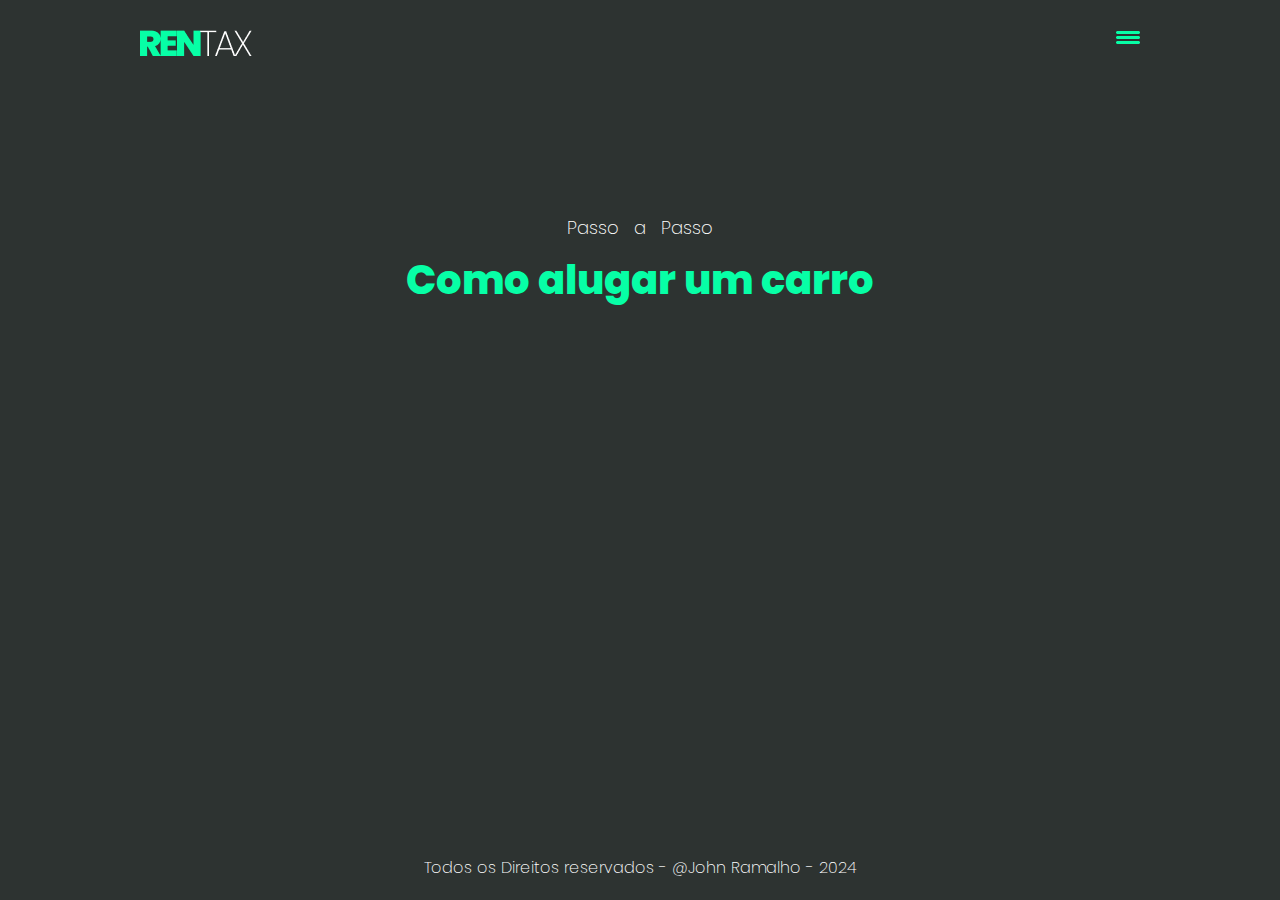
==== funcionamento.html @ 1d8e57db "Novo layout carros" ====
<!DOCTYPE html>
<html lang="en">

<head>
    <meta charset="UTF-8">
    <meta name="viewport" content="width=device-width, initial-scale=1.0">
    <link rel="stylesheet" href="css/app.css">
    <link rel="stylesheet" href="css/buttons.css">
    <link rel="stylesheet" href="css/font.css">
    <link rel="preconnect" href="https://fonts.googleapis.com">
<link rel="preconnect" href="https://fonts.gstatic.com" crossorigin>
<link href="https://fonts.googleapis.com/css2?family=Poppins:ital,wght@0,100;0,200;0,300;0,400;0,500;0,600;0,700;0,800;0,900;1,100;1,200;1,300;1,400;1,500;1,600;1,700;1,800;1,900&display=swap" rel="stylesheet">
    <title>Document</title>
</head>

<body>
    <header>
        <div class="logo">
            <img src="img/layout/logo.png" alt="Logo do site">
        </div>
        <nav>
            <img src="img/layout/menu.png" alt="">
        </nav>
    </header>

    <main>
        <section class="main-content paddingTop-200">
            <!-- Empresa -->
            <div class="blGeral">
                <div class="bgEmpresa"></div>
                <article>
                    
                    <h1 class="poppins-extrabold textCenter"><span class="labelPage poppins-extralight textCenter">Passo a Passo<br></span><span class="valueCar">Como alugar um carro</span></h1>
                </article>
                
            </div>
            <!-- Empresa -->
        </section>
    </main>

    <footer class="poppins-extralight">
        Todos os Direitos reservados - @John Ramalho - 2024 
    </footer>
</body>
</html>


</html>
---- css/app.css ----
:root {
    --background-c: #2D3331 ;
    --basicGreen:#07FFA6;
    --basicWhite: #fff;
    --basicOrange:#FF3408;
    --basicBackgroundLabel: #364942;
    --basicbackgroundBlock: #2C312F;
    --basicTextBtGreen:#364942;

}

* {
    margin: 0px; 
    padding: 0px;

}

body, html{

    background-color: rgba(45, 51, 49, 0.5);
    height: 100vh;}

body {
    display: flex;
    flex-direction: column;
   
    align-items: center;
    }
    
header, main, footer {
    width: 1000px;
}

main {
    flex: 1;

}

footer{

    bottom: 0px;

}

.main-content{

     width: 100%;
     display: flex;
     align-content: center;
     align-items: center; 
 
}

header{
    display: flex;
    justify-content: space-between;
    padding: 30px;
}

/* stilo span */
    .valueCar{ color: var(--basicGreen);}
    .priceCar{
        color: var(--basicWhite);
    }
/* stilo span */

h1 {
    color: var(--basicWhite);
}
.labelPage{
    color: var(--basicWhite);
    font-size: 18px;
    word-spacing: 10px;
}

.textCenter{
    text-align: center;
}

.p-basic {
    color: var(--basicWhite);
}

.paddingTop-200 {
    padding-top: 100px;
}

.nameCompany{color: var(--basicOrange);}

/* Home */
.bgHome{
    background-image: url('../img/app/fundoHome.png');
    background-size: 100%;
    position:absolute;
    bottom: 0;
    left: 0;
    width: 100%;
    height: 100%;
    z-index: -1;
}

.bgEmpresa{
    background:var(--background-c);
    position:absolute;
    bottom: 0;
    left: 0;
    width: 100%;
    height: 100%;
    z-index: -1;
}
/* Empresa */
.blGeral{
    width: 100%;
    display: flex;
    flex-direction: row;
    justify-content: space-between;
    gap: 50px;
    }

    
.blGeral picture{

    -webkit-box-shadow: 6px 4px 19px 0px rgba(0,0,0,0.09);
-moz-box-shadow: 6px 4px 19px 0px rgba(0,0,0,0.09);
box-shadow: 6px 4px 19px 0px rgba(0,0,0,0.09);
   
}

.blGeral article h1{
    color: var(--basicWhite);
    font-size: 40px;
    margin-bottom: 15px;
}

.blGeral article{
    width: 100%;
}
/* Empresa */

.blHome{
    width: 100%;
    padding: 200px 0px;
}

.blHome h1{
    color: var(--basicWhite);
    font-size: 40px;
    margin-bottom: 15px;
}

.blHome p{
    color: var(--basicWhite);
    font-size: 18px;
    
}

/* Home */

/* nav header */
.menu {
    list-style: none;
    display: flex;
    gap: 20px;
}

.menu li {
    display: inline-block;
}

.menu li a {
    text-decoration: none;
    color: var(--basicWhite);
}
/* nav header */

/* footer */
footer {
    text-align: center;
    padding: 20px;
    color: var(--basicWhite);

}
/* footer */
---- css/buttons.css ----
button{
    padding: 15px 40px;
    border-radius: 40px;
    background: none;
    margin-top: 25px;
}
.btGreen{
    background-color: var(--basicGreen);
    border: 0px;
    color: var(--basicTextBtGreen)

}

.btDetails {

    border: 2px var(--basicOrange) solid;
    background-color: none;
    color: var(--basicWhite)


}
---- css/font.css ----
.poppins-thin {
    font-family: "Poppins", sans-serif;
    font-weight: 100;
    font-style: normal;
  }
  
  .poppins-extralight {
    font-family: "Poppins", sans-serif;
    font-weight: 200;
    font-style: normal;
  }
  
  .poppins-light {
    font-family: "Poppins", sans-serif;
    font-weight: 300;
    font-style: normal;
  }
  
  .poppins-regular {
    font-family: "Poppins", sans-serif;
    font-weight: 400;
    font-style: normal;
  }
  
  .poppins-medium {
    font-family: "Poppins", sans-serif;
    font-weight: 500;
    font-style: normal;
  }
  
  .poppins-semibold {
    font-family: "Poppins", sans-serif;
    font-weight: 600;
    font-style: normal;
  }
  
  .poppins-bold {
    font-family: "Poppins", sans-serif;
    font-weight: 700;
    font-style: normal;
  }
  
  .poppins-extrabold {
    font-family: "Poppins", sans-serif;
    font-weight: 800;
    font-style: normal;
  }
  
  .poppins-black {
    font-family: "Poppins", sans-serif;
    font-weight: 900;
    font-style: normal;
  }
  
  .poppins-thin-italic {
    font-family: "Poppins", sans-serif;
    font-weight: 100;
    font-style: italic;
  }
  
  .poppins-extralight-italic {
    font-family: "Poppins", sans-serif;
    font-weight: 200;
    font-style: italic;
  }
  
  .poppins-light-italic {
    font-family: "Poppins", sans-serif;
    font-weight: 300;
    font-style: italic;
  }
  
  .poppins-regular-italic {
    font-family: "Poppins", sans-serif;
    font-weight: 400;
    font-style: italic;
  }
  
  .poppins-medium-italic {
    font-family: "Poppins", sans-serif;
    font-weight: 500;
    font-style: italic;
  }
  
  .poppins-semibold-italic {
    font-family: "Poppins", sans-serif;
    font-weight: 600;
    font-style: italic;
  }
  
  .poppins-bold-italic {
    font-family: "Poppins", sans-serif;
    font-weight: 700;
    font-style: italic;
  }
  
  .poppins-extrabold-italic {
    font-family: "Poppins", sans-serif;
    font-weight: 800;
    font-style: italic;
  }
  
  .poppins-black-italic {
    font-family: "Poppins", sans-serif;
    font-weight: 900;
    font-style: italic;
  }
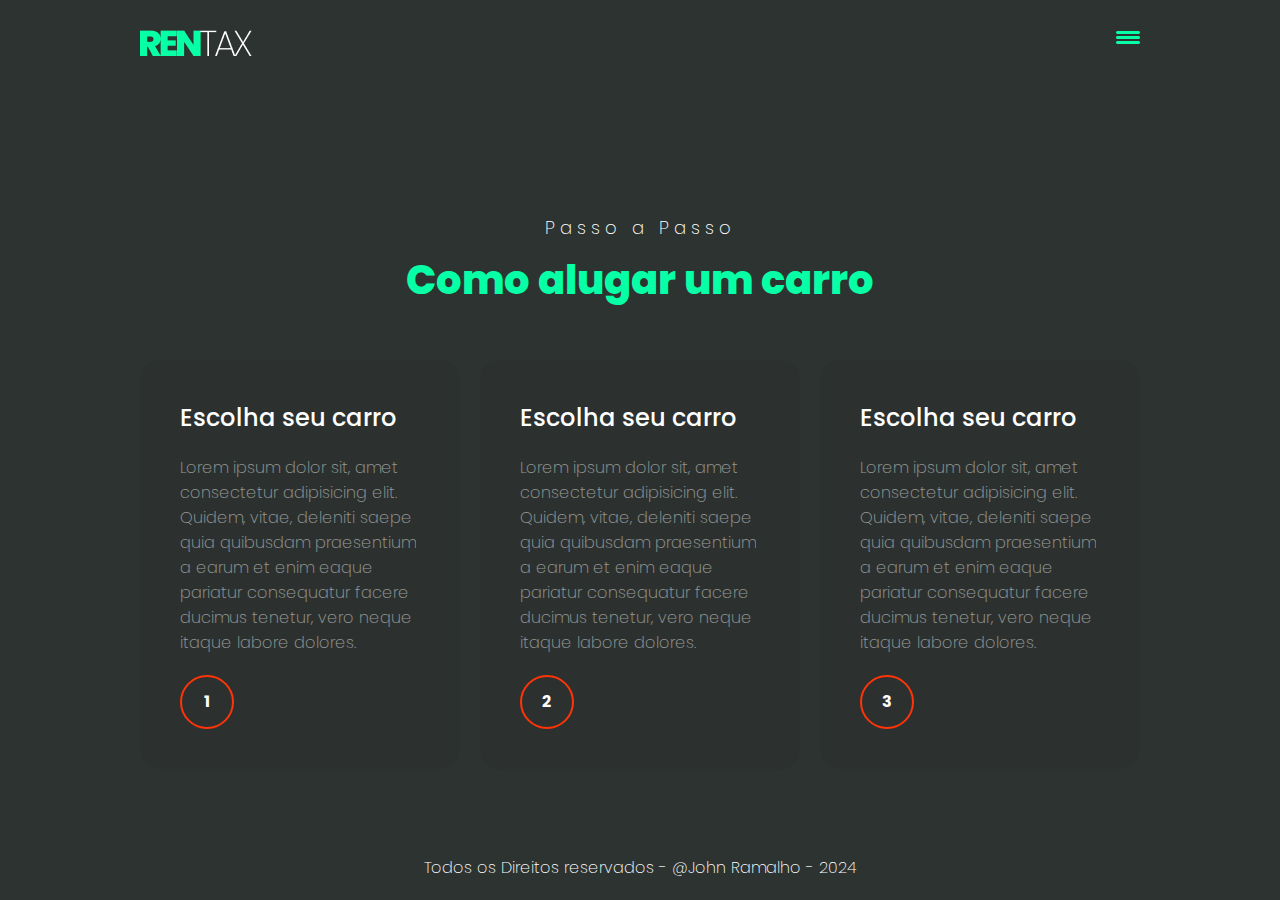
==== commit 7b910dc5: "LAYOUT FALTANDO SOMENTE TABELAS E FORMULARIOS" ====
--- a/funcionamento.html
+++ b/funcionamento.html
@@ -31,6 +31,23 @@
                 <article>
                     
                     <h1 class="poppins-extrabold textCenter"><span class="labelPage poppins-extralight textCenter">Passo a Passo<br></span><span class="valueCar">Como alugar um carro</span></h1>
+                    <section class="blsSteptoStep">
+                        <div>
+                            <h2 class="poppins-medium">Escolha seu carro</h2>
+                            <p class="poppins-extralight ">Lorem ipsum dolor sit, amet consectetur adipisicing elit. Quidem, vitae, deleniti saepe quia quibusdam praesentium a earum et enim eaque pariatur consequatur facere ducimus tenetur, vero neque itaque labore dolores.</p>
+                            <span class="circleNum poppins-bold"></span>
+                        </div>
+                        <div>
+                            <h2 class="poppins-medium">Escolha seu carro</h2>
+                            <p class="poppins-extralight ">Lorem ipsum dolor sit, amet consectetur adipisicing elit. Quidem, vitae, deleniti saepe quia quibusdam praesentium a earum et enim eaque pariatur consequatur facere ducimus tenetur, vero neque itaque labore dolores.</p>
+                            <span class="circleNum poppins-bold"></span>
+                        </div>
+                        <div>
+                            <h2 class="poppins-medium">Escolha seu carro</h2>
+                            <p class="poppins-extralight ">Lorem ipsum dolor sit, amet consectetur adipisicing elit. Quidem, vitae, deleniti saepe quia quibusdam praesentium a earum et enim eaque pariatur consequatur facere ducimus tenetur, vero neque itaque labore dolores.</p>
+                            <span class="circleNum poppins-bold"></span>
+                        </div>
+                    </section>
                 </article>
                 
             </div>
--- a/css/app.css
+++ b/css/app.css
@@ -1,33 +1,37 @@
 :root {
-    --background-c: #2D3331 ;
-    --basicGreen:#07FFA6;
+    --background-c: #2D3331;
+    --basicGreen: #07FFA6;
     --basicWhite: #fff;
-    --basicOrange:#FF3408;
+    --basicOrange: #FF3408;
     --basicBackgroundLabel: #364942;
     --basicbackgroundBlock: #2C312F;
-    --basicTextBtGreen:#364942;
+    --basicTextBtGreen: #364942;
 
 }
 
 * {
-    margin: 0px; 
+    margin: 0px;
     padding: 0px;
 
 }
 
-body, html{
+body,
+html {
 
     background-color: rgba(45, 51, 49, 0.5);
-    height: 100vh;}
+    height: 100vh;
+}
 
 body {
     display: flex;
     flex-direction: column;
-   
+
     align-items: center;
-    }
-    
-header, main, footer {
+}
+
+header,
+main,
+footer {
     width: 1000px;
 }
 
@@ -36,126 +40,324 @@
 
 }
 
-footer{
+footer {
 
     bottom: 0px;
 
 }
 
-.main-content{
-
-     width: 100%;
-     display: flex;
-     align-content: center;
-     align-items: center; 
- 
-}
-
-header{
+.main-content {
+
+    width: 100%;
+    display: flex;
+    align-content: center;
+    align-items: center;
+
+}
+
+header {
     display: flex;
     justify-content: space-between;
     padding: 30px;
 }
 
 /* stilo span */
-    .valueCar{ color: var(--basicGreen);}
-    .priceCar{
+.valueCar {
+    color: var(--basicGreen);
+}
+
+.priceCar {
+    color: var(--basicWhite);
+}
+
+/* stilo span */
+
+h1 {
+    color: var(--basicWhite);
+}
+
+.labelPage {
+    color: var(--basicWhite);
+    font-size: 18px;
+    letter-spacing: 5px;
+}
+
+.textCenter {
+    text-align: center;
+
+}
+
+.textRight {
+    text-align: right;
+}
+
+.p-basic {
+    color: var(--basicWhite);
+    opacity: 0.5;
+}
+
+.paddingTop-200 {
+    padding-top: 100px;
+}
+
+.width-80 {
+    width: 80%;
+}
+
+.width-20 {
+    width: 20%;
+}
+
+.white {
+    color: var(--basicWhite);
+}
+
+.green {
+    color: var(--basicGreen);
+}
+
+.orange{
+    color: var(--basicOrange);
+}
+
+.nameCompany {
+    color: var(--basicOrange);
+}
+
+.font-12{
+    font-size: 12px;
+}
+
+/* Home */
+.bgHome {
+    background-image: url('../img/app/fundoHome.png');
+    background-size: 100%;
+    position: absolute;
+    bottom: 0;
+    left: 0;
+    width: 100%;
+    height: 100%;
+    z-index: -99;
+}
+
+.bgEmpresa {
+    background: var(--background-c);
+    position: absolute;
+    bottom: 0;
+    left: 0;
+    width: 100%;
+    height: 100%;
+    z-index: -99;
+}
+
+/* Empresa */
+.blGeral {
+    width: 100%;
+    display: flex;
+    flex-direction: row;
+    justify-content: space-between;
+    gap: 50px;
+}
+
+
+.blGeral picture {
+
+    -webkit-box-shadow: 6px 4px 19px 0px rgba(0, 0, 0, 0.09);
+    -moz-box-shadow: 6px 4px 19px 0px rgba(0, 0, 0, 0.09);
+    box-shadow: 6px 4px 19px 0px rgba(0, 0, 0, 0.09);
+
+}
+
+.blGeral article h1 {
+    color: var(--basicWhite);
+    font-size: 40px;
+    margin-bottom: 35px;
+}
+
+.blGeral article {
+    width: 100%;
+}
+
+/* Empresa */
+
+.blHome {
+    width: 100%;
+    padding: 200px 0px;
+}
+
+.blHome h1 {
+    color: var(--basicWhite);
+    font-size: 40px;
+    margin-bottom: 15px;
+}
+
+.blHome p {
+    color: var(--basicWhite);
+    font-size: 18px;
+
+}
+
+/* Home */
+
+
+/* Veiculos */
+.blscars {
+    display: flex;
+    flex-direction: row;
+    gap: 15px;
+}
+
+.blscars> * {
+
+    max-width: 333px;
+    display: flex;
+    flex-direction: column;
+     align-items: center;
+}
+
+.blscars .imgBackground{
+    height: 216px;
+    width: 333px;
+    border-radius: 10px;
+    transition: 0.5s;
+    display: flex;
+    justify-content: center;
+    align-items: center;
+    opacity: 0;
+}
+
+.blscars .imgBackground:hover{
+
+    background-color: var(--basicGreen) !important;
+    background-image: none;
+    opacity: 1;
+}
+.blscars .rotulo {
+    background-color: var(--basicBackgroundLabel);
+    padding: 10px 15px;
+    border-radius: 15px;
+    display: flex;
+    flex-direction: row;
+    flex-wrap: wrap;
+    justify-content: space-between;
+    margin-top: -35px;
+    z-index: 1;
+    -webkit-box-shadow: 6px 4px 19px 0px rgba(0, 0, 0, 0.09);
+    -moz-box-shadow: 6px 4px 19px 0px rgba(0, 0, 0, 0.09);
+    box-shadow: 6px 4px 19px 0px rgba(0, 0, 0, 0.09);
+    max-width: 85%;
+
+}
+
+.blscars .rotulo>* {}
+
+.blscars img{
+    position: absolute;z-index:0;border-radius:10px;
+}
+
+.blscars .blRent{
+    position: relative;z-index:1
+}
+
+/* Veiculos */
+
+/* Reserva */
+.blsReserva{
+    display: flex;flex-direction: column;justify-content:center ;align-items:center ;
+}
+
+.InfoVeiculosReserva{
+    background-color: var(--basicBackgroundLabel);
+    padding: 10px 20px ;
+    border-radius: 10px;
+    display: flex;
+    flex-direction: row;
+    flex-wrap: wrap;
+    justify-content: space-between;
+    -webkit-box-shadow: 6px 4px 19px 0px rgba(0, 0, 0, 0.09);
+    -moz-box-shadow: 6px 4px 19px 0px rgba(0, 0, 0, 0.09);
+    box-shadow: 6px 4px 19px 0px rgba(0, 0, 0, 0.09);
+    width: 500px;}
+
+    .blReservaData {
+background-color: var(--basicbackgroundBlock);padding: 20px;border-radius: 10px;width: 480px;
+    }
+.date{
+    display: flex;
+    flex-direction: row;
+    justify-content: space-between;
+    gap: 20px;
+}
+    .date input {
+        background:none;
+        border: 1px solid #3B4340;
+        padding: 10px;
+        border-radius:10px;
+        width: 45%;
         color: var(--basicWhite);
     }
-/* stilo span */
-
-h1 {
-    color: var(--basicWhite);
-}
-.labelPage{
-    color: var(--basicWhite);
-    font-size: 18px;
-    word-spacing: 10px;
-}
-
-.textCenter{
+
+    .valueReserva{
+        color: var(--basicGreen);
+        font-size: 30px;
+        width: 100%;
+        text-align: center;
+    }
+
+    .price{
+        text-align: center;
+        margin-top: 20px;
+    }
+/* Reserva */
+/* funcionamento */
+.blsSteptoStep {
+    display: flex;
+    flex-direction: row;
+    gap: 20px;
+    margin-top: 50px;
+}
+
+.blsSteptoStep>* {
+    background-color: var(--basicbackgroundBlock);
+    padding: 40PX;
+    border-radius: 20px;
+
+}
+
+.blsSteptoStep H2 {
+    color: var(--basicWhite);
+    margin-bottom: 20px;
+}
+
+.blsSteptoStep p {
+    color: var(--basicWhite);
+    opacity: 0.5;
+}
+
+.blsSteptoStep {
+    counter-reset: section-counter;
+    /* Inicializa o contador */
+}
+
+.circleNum::before {
+    counter-increment: section-counter;
+    /* Incrementa o contador para cada elemento */
+    content: counter(section-counter);
+    /* Define o conteúdo como o valor do contador */
+    display: inline-block;
+    width: 50px;
+    height: 50px;
+    line-height: 50px;
+    border-radius: 50%;
+    background: none;
+    color: #fff;
     text-align: center;
-}
-
-.p-basic {
-    color: var(--basicWhite);
-}
-
-.paddingTop-200 {
-    padding-top: 100px;
-}
-
-.nameCompany{color: var(--basicOrange);}
-
-/* Home */
-.bgHome{
-    background-image: url('../img/app/fundoHome.png');
-    background-size: 100%;
-    position:absolute;
-    bottom: 0;
-    left: 0;
-    width: 100%;
-    height: 100%;
-    z-index: -1;
-}
-
-.bgEmpresa{
-    background:var(--background-c);
-    position:absolute;
-    bottom: 0;
-    left: 0;
-    width: 100%;
-    height: 100%;
-    z-index: -1;
-}
-/* Empresa */
-.blGeral{
-    width: 100%;
-    display: flex;
-    flex-direction: row;
-    justify-content: space-between;
-    gap: 50px;
-    }
-
-    
-.blGeral picture{
-
-    -webkit-box-shadow: 6px 4px 19px 0px rgba(0,0,0,0.09);
--moz-box-shadow: 6px 4px 19px 0px rgba(0,0,0,0.09);
-box-shadow: 6px 4px 19px 0px rgba(0,0,0,0.09);
-   
-}
-
-.blGeral article h1{
-    color: var(--basicWhite);
-    font-size: 40px;
-    margin-bottom: 15px;
-}
-
-.blGeral article{
-    width: 100%;
-}
-/* Empresa */
-
-.blHome{
-    width: 100%;
-    padding: 200px 0px;
-}
-
-.blHome h1{
-    color: var(--basicWhite);
-    font-size: 40px;
-    margin-bottom: 15px;
-}
-
-.blHome p{
-    color: var(--basicWhite);
-    font-size: 18px;
-    
-}
-
-/* Home */
-
+    margin-right: 5px;
+    border: 2px solid var(--basicOrange);
+    margin-top: 20px;
+}
+
+/* funcionamento */
 /* nav header */
 .menu {
     list-style: none;
@@ -171,6 +373,19 @@
     text-decoration: none;
     color: var(--basicWhite);
 }
+
+.pgMenu ul li{
+    list-style: none;
+    color: var(--basicWhite);
+    font-size: 48px;
+    line-height: 60px;
+}
+
+.pgMenu  a {
+    color: var(--basicWhite);
+    text-decoration: none;
+}
+
 /* nav header */
 
 /* footer */
@@ -180,4 +395,5 @@
     color: var(--basicWhite);
 
 }
+
 /* footer */--- a/css/buttons.css
+++ b/css/buttons.css
@@ -15,7 +15,14 @@
 
     border: 2px var(--basicOrange) solid;
     background-color: none;
-    color: var(--basicWhite)
+    color: var(--basicWhite)   
+}
 
+.btBorderGreen{
 
+    border: 2px var(--basicGreen) solid;
+    background-color: none;
+    color: var(--basicWhite) ;
+    border-radius: 10px; 
+    width: 100%;
 }